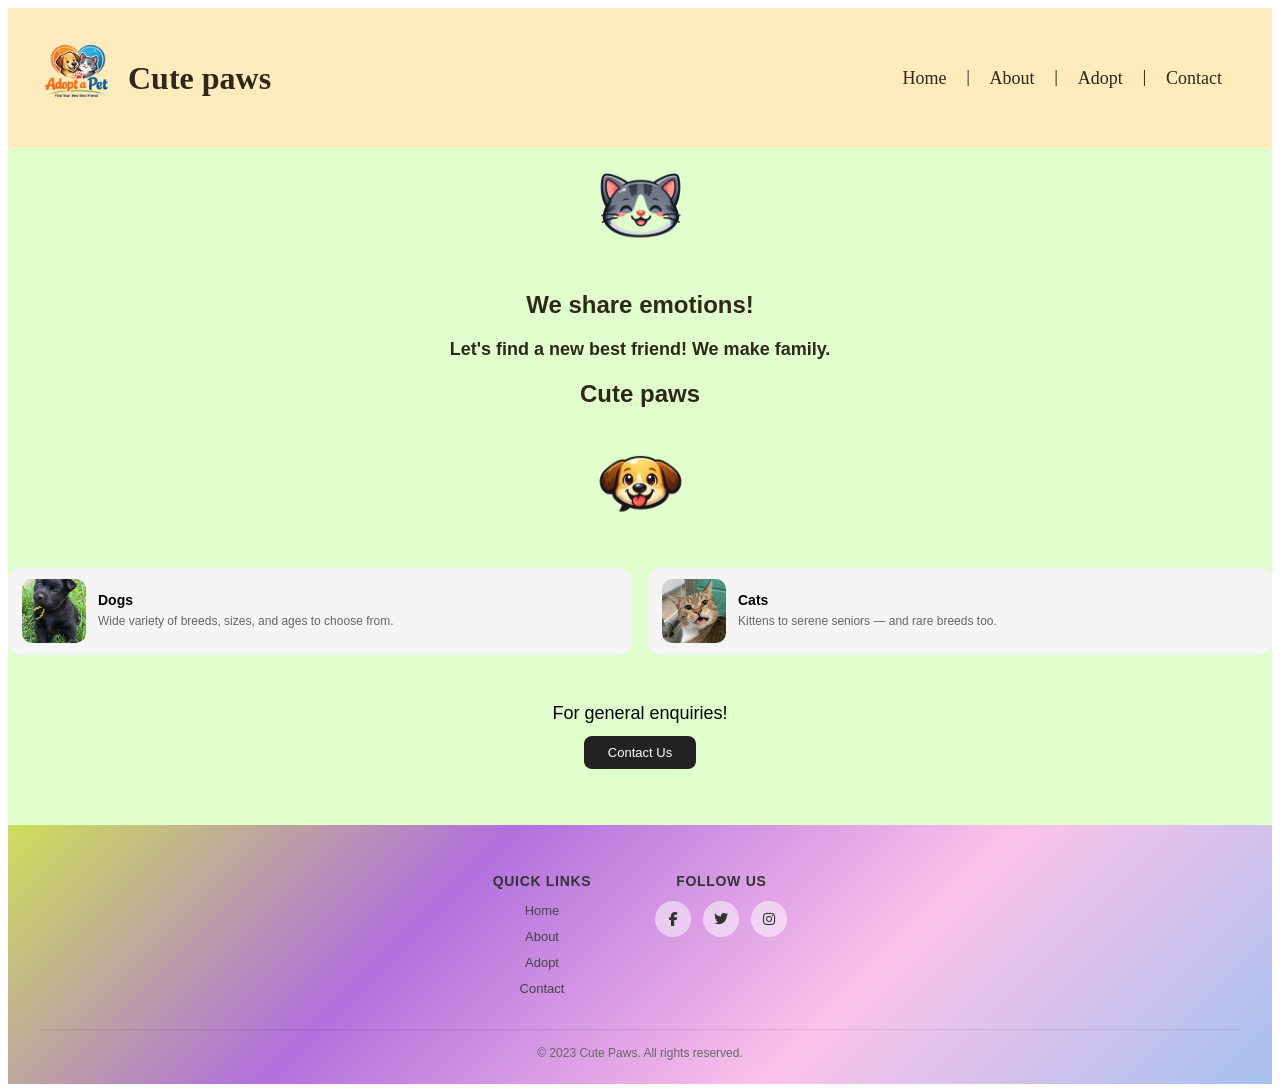
==== index.html @ 9265067a "first and almost final update of this site" ====
<!DOCTYPE html>
<html lang="en">

<head>
    <meta charset="UTF-8">
    <meta name="viewport" content="width=device-width, initial-scale=1.0">
    <title>Cute paws</title>
    <link rel="stylesheet" href="style.css">
    <link rel="stylesheet" href="https://cdnjs.cloudflare.com/ajax/libs/font-awesome/6.5.0/css/all.min.css">
</head>

<body>
    <header class="header"
        style="display: flex; align-items: center; padding: 20px; background-color: var(--third-color);">
        <img class="header-logo" src="logo/logo.png" alt="Cute paws logo" style="width: 100px; height: auto; ">
        <h1 class="header-title" style="color: rgb(47, 39, 26);">Cute paws</h1>

        <nav class="nav-list" style="margin-left: auto; margin-right: 30px;">
            <ul style="list-style: none; display: flex; gap: 20px; margin-left: auto;">
                <li style="text-decoration: none;"><a href="index.html">Home</a></li>|
                <li style="text-decoration: none;"><a href="about.html">About</a></li>|
                <li style="text-decoration: none;"><a href="adopt.html">Adopt</a></li>|
                <li style="text-decoration: none;"><a href="contact.html">Contact</a>
            </ul>
        </nav>
    </header>
    <main class="landing-page">
        <section class="landing-section">
            <img class="landing-image" src="logo/cat.png" alt="Cute paws landing image">
            <h2 class="store-name">We share emotions!</h2>
            <p class="discription" style="color: rgb(47, 39, 26); font-size: 18px; margin-top: 10px;">
                Let's find a new best friend! We make family.
            </p>
            <h1>Cute paws</h1>
            <img class="landing-image" src="logo/dog.png" alt="Cute paws landing image">

        </section>
<section class="landing-section-content">
  <div class="dog">
    <img src="images/pet1.jpg" alt="Dog">
    <div class="card-text">
      <h4>Dogs</h4>
      <p>Wide variety of breeds, sizes, and ages to choose from.</p>
      <!-- <span class="tag">View all →</span> -->
    </div>
  </div>
  <div class="cat">
    <img src="images/pet3.jpg" alt="Cat">
    <div class="card-text">
      <h4>Cats</h4>
      <p>Kittens to serene seniors — and rare breeds too.</p>
      <!-- <span class="tag">View all →</span> -->
    </div>
  </div>
</section>
        <section class="contacts-btn">
            <h3>For general enquiries!</h3>
            <button type="button">Contact Us</button>
        </section>



<footer class="footer">
  <div class="footer-inner">
    <div class="quick">
      <h2>Quick Links</h2>
      <ul>
        <li><a href="index.html">Home</a></li>
        <li><a href="about.html">About</a></li>
        <li><a href="adopt.html">Adopt</a></li>
        <li><a href="contact.html">Contact</a></li>
      </ul>
    </div>
    <div class="social-media">
      <h2>Follow Us</h2>
      <ul>
        <li><a href="#"><i class="fab fa-facebook-f"></i></a></li>
        <li><a href="#"><i class="fab fa-twitter"></i></a></li>
        <li><a href="#"><i class="fab fa-instagram"></i></a></li>
      </ul>
    </div>
  </div>
  <hr class="footer-content-separator">
  <p class="footer-copy">&copy; 2023 Cute Paws. All rights reserved.</p>
</footer>
    </main>
    <script src="script.js"></script>
</body>

</html>
---- style.css ----
:root {
    /* color platte from https://www.shecodes.io/palettes/359#palette */
    --first-color: #e0ffcd;
    --second-color: #fdffcd;
    --third-color: #ffebbb;
    --fourth-color: #ffcab0;
}

/* .first-color {
  background: var(--first-color);
}

.second-color {
  background: var(--second-color);
}

.third-color {
  background: var(--third-color);
}

.fourth-color {
  background: var(--fourth-color);
} */
/* index.html header-section  */
.header .nav-list ul li a {
    text-decoration: none;
    color: rgb(47, 39, 26);
    font-weight: 500;
    font-size: 18px;
}

.header .nav-list ul li a:hover {
    color: rgb(200, 14, 14);
    text-decoration: underline;
    width: 100%;
    /* background-color: var(--second-color); */
    /* Example Google Font for text */
}

/* landing page's css */
.landing-page {
    font-family: 'Poppins', sans-serif;
    /* Example Google Font for text */
    background-color: var(--first-color);
    justify-content: center;
    /* padding: 20px; */
}

.landing-section img {
    width: 123px;
    height: 123px;
    display: block;
    margin: 0 auto;
}

/* cat drifts right → left */
.landing-section img:first-of-type {
    animation: driftLeft 4s ease-in-out infinite alternate;
}

/* dog drifts left → right (opposite) */
.landing-section img:last-of-type {
    animation: driftRight 4s ease-in-out infinite alternate;
}

@keyframes driftLeft {
    from {
        transform: translateX(0);
    }

    to {
        transform: translateX(-18px);
    }
}

@keyframes driftRight {
    from {
        transform: translateX(0);
    }

    to {
        transform: translateX(18px);
    }
}

.landing-section h2,
.landing-section p,
.landing-section h1 {
    justify-content: center;
    text-align: center;
    font-weight: 600;
    color: rgb(47, 39, 26);
}
.landing-section-content {
  display: flex;
  gap: 1rem;
  padding: 1rem 0;
  flex-wrap: wrap;
}

.dog, .cat {
  display: flex;
  align-items: center;
  gap: 12px;
  padding: 12px 14px;
  border-radius: 14px;
  background: #f5f5f5;
  cursor: pointer;
  flex: 1;
  min-width: 220px;
  transition: transform 0.25s ease, box-shadow 0.25s ease;
}

.dog:hover, .cat:hover {
  transform: translateY(-4px);
  box-shadow: 0 10px 24px rgba(0, 0, 0, 0.08);
}

.dog img, .cat img {
  width: 64px;
  height: 64px;
  border-radius: 10px;
  object-fit: cover;
  flex-shrink: 0;
}

.card-text h4 {
  font-size: 14px;
  font-weight: 600;
  margin: 0 0 4px;
}

.card-text p {
  font-size: 12px;
  color: #666;
  margin: 0;
  line-height: 1.5;
}

.card-text .tag {
  display: inline-block;
  margin-top: 6px;
  font-size: 11px;
  font-weight: 500;
  padding: 3px 8px;
  background: #fff;
  border-radius: 20px;
  color: #888;
}
/* Contact bar */
.contacts-btn {
    height: 10vh;
  display: flex;
  flex-direction: column;
  align-items: center;
  gap: 12px;
  padding: 2rem 1rem;
  text-align: center;
}

.contacts-btn h3 {
  font-size: 18px;
  font-weight: 500;
  margin: 0;
}

.contacts-btn button {
  padding: 9px 24px;
  background: #222;
  color: #fff;
  border: none;
  border-radius: 8px;
  font-size: 13px;
  font-weight: 500;
  cursor: pointer;
  transition: opacity 0.2s ease, transform 0.15s ease;
}

.contacts-btn button:hover {
  opacity: 0.82;
  transform: translateY(-2px);
}

.contacts-btn button:active {
  transform: scale(0.97);
}
/* about-section */
.about-section {
    font-family: 'Poppins', sans-serif;
    /* Example Google Font for text */
    /* background-color: var(--second-color); */
    justify-content: center;
    padding: 20px;
}

.about-section h1 {
    justify-content: center;
    text-align: center;
    font-weight: 600;
    color: rgb(47, 39, 26);
}

.about-section h3 {
    justify-content: center;
    /* border-bottom: 2px solid rgb(47, 39, 26); */
    /* border-width: 2px; */
    text-align: center;
    font-family: 'Poppins', sans-serif;
    font-weight: 500;
    color: rgb(47, 39, 26);
}

.about-section p {
    justify-content: center;
    margin-left: 18%;
    text-align: center;
    font-family: 'Poppins', sans-serif;
    color: rgb(47, 39, 26);
    width: 70%;
}

.about-section .text {
    justify-content: center;
    margin-left: 18%;
    text-align: center;
    font-family: 'Poppins', sans-serif;
    color: rgb(47, 39, 26);
    width: 70%;
}

.about-section .contact-btn {
    text-decoration: uppercase;
    font-weight: bold;
    font-size: 18px;
    line-height: 1.6;
}

/* adopt-section */
/* derived from https://uiverse.io/cards */
.card-pet {
    display: grid;
    /* border: 2px solid black; */
    grid-template-columns: repeat(3, 1fr);
    gap: 1.5rem;
    padding: 1rem;
}

.card {
    display: flex;
    box-sizing: border-box;
    /* flex-direction: column; */
    border-radius: 12px;
    overflow: hidden;
    justify-content: center;
    box-shadow: 0 4px 12px rgba(0, 0, 0, 0.1);
    flex-direction: column;
    border-radius: 12px;
    overflow: hidden;
}

.card img {
    width: 100%;
    border-radius: 12px 12px 0 0;
    aspect-ratio: 1 / 1;
    object-fit: cover;
    display: block;
    margin: 0;
    /* remove inline margin-top */
}

.card h3 {
    font-size: 16px;
    font-weight: 500;
    margin: 12px 14px 4px;
}

.card p {
    font-size: 13px;
    color: #666;
    margin: 0 14px 4px;
}

.card button {
    width: 120px;

    margin: 12px 14px 14px;
    padding: 8px 0;
    background: transparent;
    border: 1px solid #ddd;
    border-radius: 8px;
    font-size: 13px;
    cursor: pointer;
}

.card button:hover {
    background: #f5f5f5;
}



/* contact-section */
/* contact-section derived from https://formbold.com/templates/address-form-template */
.contact-page {
    font-family: 'Poppins', sans-serif;
    /* Example Google Font for text */
    background-color: var(--fourth-color);
    justify-content: center;
    padding: 20px;
}

.contact-page .contact-text {
    max-width: 600px;
    margin: 0 auto;
    text-align: center;
    color: #333;

}

.contact-page h1 {
    font-size: 36px;
    margin-bottom: 20px;

}

.contact-page .cnt-btn {
    text-decoration: uppercase;
    font-weight: bold;
    font-size: 18px;
    line-height: 1.6;
    margin-bottom: 20px;
}

.contact-page .form {
    height: 70vh
}

.contact-page .cnt-btn button:hover {
    background-color: var(--third-color);
}

.form {
    background: var(--fourth-color);
    padding: 30px;
    border-radius: 15px;
    max-width: 600px;
    margin: 40px auto;
    box-shadow: 0 8px 20px rgba(0, 0, 0.05, 0.2);
    color: #fff;
    font-family: 'Poppins', sans-serif;
}

.form form {
    display: flex;
    flex-direction: column;
    gap: 15px;
}

.form label {
    font-weight: 600;
    margin-bottom: 5px;
}

.form input,
.form select,
.form textarea {
    /* padding: 12px; */
    border: none;
    border-radius: 8px;
    font-size: 14px;
    font-family: inherit;
    outline: none;
    transition: box-shadow 0.3s, transform 0.2s;
}

.form input:focus,
.form select:focus,
.form textarea:focus {
    box-shadow: 0 0 8px rgba(255, 255, 255, 0.8);
    transform: scale(1.02);
}

.form textarea {
    min-height: 100px;
    resize: vertical;
}

.form button {
    background: #fff;
    color: #333;
    font-weight: bold;
    padding: 12px;
    border: none;
    border-radius: 8px;
    cursor: pointer;
    transition: background 0.3s, transform 0.2s;
}

.form button:hover {
    background: #0077ff;
    color: #fff;
    transform: scale(1.05);
}




/* footer-section */
.footer {
  font-family: 'Poppins', sans-serif;
  background: linear-gradient(135deg, #cddf5a, #b170dd, #fbc2eb, #a6c1ee);
  padding: 3rem 2rem 1.5rem;
  text-align: center;
}

.footer-inner {
  display: flex;
  justify-content: center;
  gap: 4rem;
  flex-wrap: wrap;
  margin-bottom: 2rem;
}

.footer h2 {
  font-size: 14px;
  font-weight: 600;
  color: #333;
  margin: 0 0 12px;
  text-transform: uppercase;
  letter-spacing: 0.05em;
}

.quick ul {
  list-style: none;
  padding: 0;
  margin: 0;
  display: flex;
  flex-direction: column;
  gap: 8px;
}

.quick ul li a {
  text-decoration: none;
  font-size: 13px;
  color: #444;
  transition: color 0.2s ease;
}

.quick ul li a:hover { color: #000; }

.social-media ul {
  list-style: none;
  padding: 0;
  margin: 0;
  display: flex;
  gap: 12px;
  justify-content: center;
}

.social-media ul li a {
  width: 36px;
  height: 36px;
  border-radius: 50%;
  background: rgba(255, 255, 255, 0.5);
  display: flex;
  align-items: center;
  justify-content: center;
  color: #333;
  font-size: 14px;
  text-decoration: none;
  transition: background 0.2s ease, transform 0.2s ease;
}

.social-media ul li a:hover {
  background: rgba(255, 255, 255, 0.85);
  transform: translateY(-2px);
}

.footer-content-separator {
  border: none;
  border-top: 1px solid rgba(0, 0, 0, 0.08);
  margin: 0 0 1rem;
}

.footer-copy {
  font-size: 12px;
  color: #666;
  margin: 0;
}
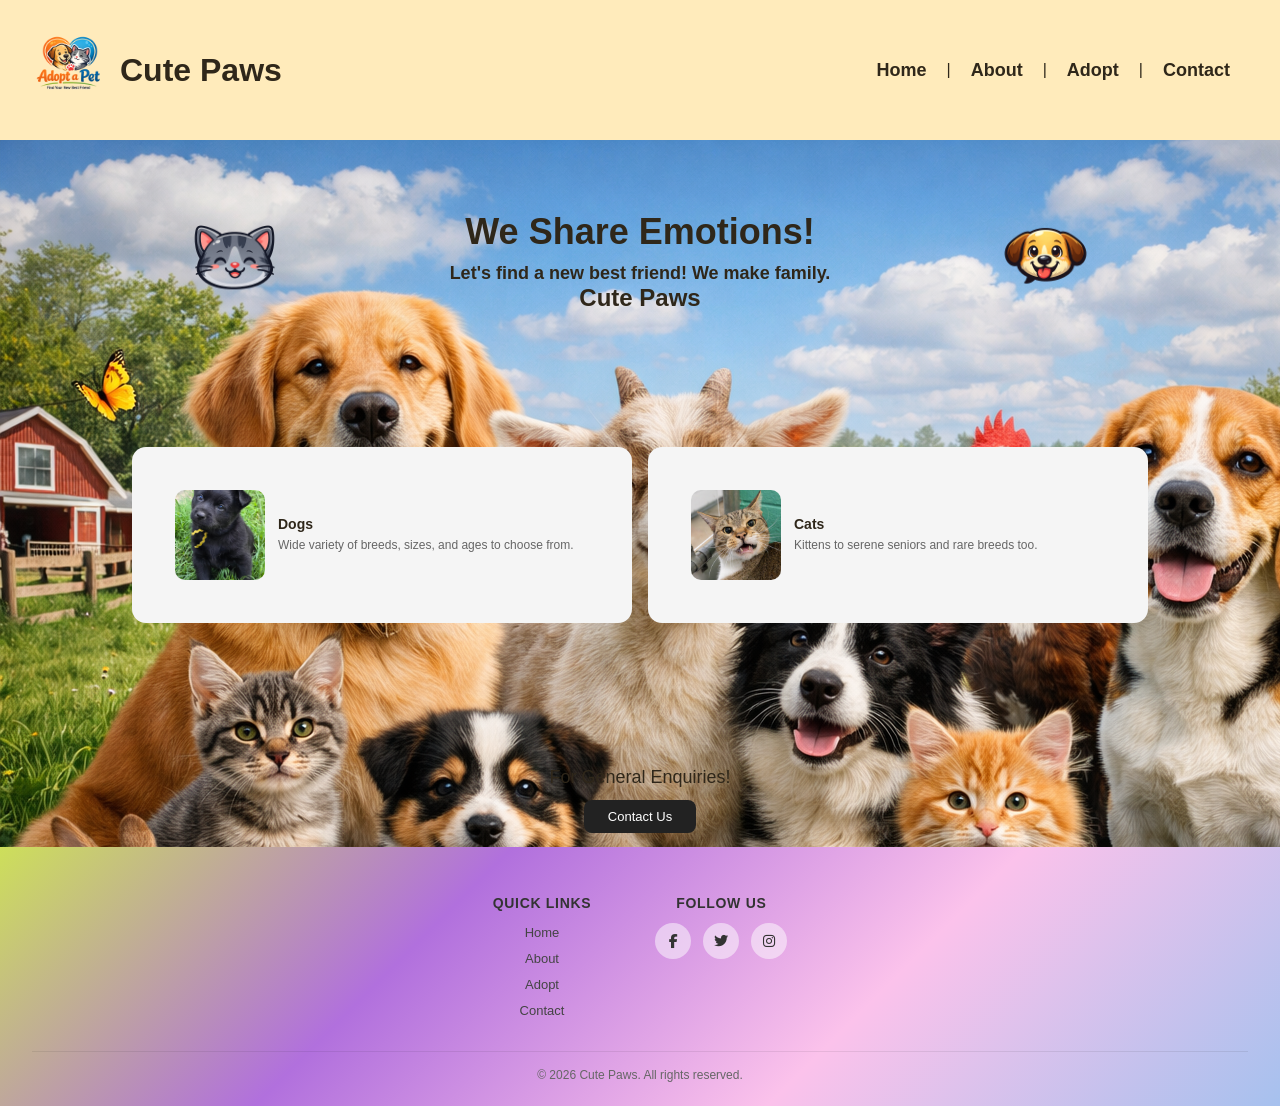
==== commit b920f03b: "new design optained" ====
--- a/index.html
+++ b/index.html
@@ -4,87 +4,164 @@
 <head>
     <meta charset="UTF-8">
     <meta name="viewport" content="width=device-width, initial-scale=1.0">
-    <title>Cute paws</title>
+
+    <title>Cute Paws</title>
+
     <link rel="stylesheet" href="style.css">
+
     <link rel="stylesheet" href="https://cdnjs.cloudflare.com/ajax/libs/font-awesome/6.5.0/css/all.min.css">
 </head>
 
 <body>
-    <header class="header"
-        style="display: flex; align-items: center; padding: 20px; background-color: var(--third-color);">
-        <img class="header-logo" src="logo/logo.png" alt="Cute paws logo" style="width: 100px; height: auto; ">
-        <h1 class="header-title" style="color: rgb(47, 39, 26);">Cute paws</h1>
 
-        <nav class="nav-list" style="margin-left: auto; margin-right: 30px;">
-            <ul style="list-style: none; display: flex; gap: 20px; margin-left: auto;">
-                <li style="text-decoration: none;"><a href="index.html">Home</a></li>|
-                <li style="text-decoration: none;"><a href="about.html">About</a></li>|
-                <li style="text-decoration: none;"><a href="adopt.html">Adopt</a></li>|
-                <li style="text-decoration: none;"><a href="contact.html">Contact</a>
+    <!-- Header -->
+    <header class="header">
+
+        <img class="header-logo" src="logo/logo.png" alt="Cute Paws Logo">
+
+        <h1 class="header-title">Cute Paws</h1>
+
+        <nav class="nav-list">
+            <ul>
+                <li><a href="index.html">Home</a></li>
+                <li>|</li>
+
+                <li><a href="about.html">About</a></li>
+                <li>|</li>
+
+                <li><a href="adopt.html">Adopt</a></li>
+                <li>|</li>
+
+                <li><a href="contact.html">Contact</a></li>
             </ul>
         </nav>
+
     </header>
+
+    <!-- Main Section -->
     <main class="landing-page">
+
+        <!-- Hero Section -->
         <section class="landing-section">
-            <img class="landing-image" src="logo/cat.png" alt="Cute paws landing image">
-            <h2 class="store-name">We share emotions!</h2>
-            <p class="discription" style="color: rgb(47, 39, 26); font-size: 18px; margin-top: 10px;">
-                Let's find a new best friend! We make family.
-            </p>
-            <h1>Cute paws</h1>
-            <img class="landing-image" src="logo/dog.png" alt="Cute paws landing image">
+
+            <img class="landing-image" src="logo/cat.png" alt="Cute Cat">
+
+            <div class="hero-text">
+                <h2 class="store-name">We Share Emotions!</h2>
+
+                <p class="description">
+                    Let's find a new best friend! We make family.
+                </p>
+
+                <h1>Cute Paws</h1>
+            </div>
+
+            <img class="landing-image" src="logo/dog.png" alt="Cute Dog">
 
         </section>
-<section class="landing-section-content">
-  <div class="dog">
-    <img src="images/pet1.jpg" alt="Dog">
-    <div class="card-text">
-      <h4>Dogs</h4>
-      <p>Wide variety of breeds, sizes, and ages to choose from.</p>
-      <!-- <span class="tag">View all →</span> -->
-    </div>
-  </div>
-  <div class="cat">
-    <img src="images/pet3.jpg" alt="Cat">
-    <div class="card-text">
-      <h4>Cats</h4>
-      <p>Kittens to serene seniors — and rare breeds too.</p>
-      <!-- <span class="tag">View all →</span> -->
-    </div>
-  </div>
-</section>
-        <section class="contacts-btn">
-            <h3>For general enquiries!</h3>
-            <button type="button">Contact Us</button>
+        <!-- <aside class="aside-right">
+            <img src="images/lndpge.png" alt="buy new device">
+
+        </aside> -->
+
+        <!-- Pet Cards -->
+        <section class="landing-section-content">
+
+            <div class="dog">
+
+                <img src="images/pet1.jpg" alt="Dog">
+
+                <div class="card-text">
+                    <h4>Dogs</h4>
+
+                    <p>
+                        Wide variety of breeds, sizes, and ages to choose from.
+                    </p>
+                </div>
+
+            </div>
+
+            <div class="cat">
+
+                <img src="images/pet3.jpg" alt="Cat">
+
+                <div class="card-text">
+                    <h4>Cats</h4>
+
+                    <p>
+                        Kittens to serene seniors and rare breeds too.
+                    </p>
+                </div>
+
+            </div>
+
         </section>
 
+        <!-- Contact Button -->
+        <section class="contacts-btn">
 
+            <h3>For General Enquiries!</h3>
 
-<footer class="footer">
-  <div class="footer-inner">
-    <div class="quick">
-      <h2>Quick Links</h2>
-      <ul>
-        <li><a href="index.html">Home</a></li>
-        <li><a href="about.html">About</a></li>
-        <li><a href="adopt.html">Adopt</a></li>
-        <li><a href="contact.html">Contact</a></li>
-      </ul>
-    </div>
-    <div class="social-media">
-      <h2>Follow Us</h2>
-      <ul>
-        <li><a href="#"><i class="fab fa-facebook-f"></i></a></li>
-        <li><a href="#"><i class="fab fa-twitter"></i></a></li>
-        <li><a href="#"><i class="fab fa-instagram"></i></a></li>
-      </ul>
-    </div>
-  </div>
-  <hr class="footer-content-separator">
-  <p class="footer-copy">&copy; 2023 Cute Paws. All rights reserved.</p>
-</footer>
+            <button type="button">Contact Us</button>
+
+        </section>
+
     </main>
+
+    <!-- Footer -->
+    <footer class="footer">
+
+        <div class="footer-inner">
+
+            <div class="quick">
+                <h2>Quick Links</h2>
+
+                <ul>
+                    <li><a href="index.html">Home</a></li>
+                    <li><a href="about.html">About</a></li>
+                    <li><a href="adopt.html">Adopt</a></li>
+                    <li><a href="contact.html">Contact</a></li>
+                </ul>
+            </div>
+
+            <div class="social-media">
+
+                <h2>Follow Us</h2>
+
+                <ul>
+                    <li>
+                        <a href="#">
+                            <i class="fab fa-facebook-f"></i>
+                        </a>
+                    </li>
+
+                    <li>
+                        <a href="#">
+                            <i class="fab fa-twitter"></i>
+                        </a>
+                    </li>
+
+                    <li>
+                        <a href="#">
+                            <i class="fab fa-instagram"></i>
+                        </a>
+                    </li>
+                </ul>
+
+            </div>
+
+        </div>
+
+        <hr class="footer-content-separator">
+
+        <p class="footer-copy">
+            &copy; 2026 Cute Paws. All rights reserved.
+        </p>
+
+    </footer>
+
     <script src="script.js"></script>
+
 </body>
 
 </html>
--- a/style.css
+++ b/style.css
@@ -1,124 +1,181 @@
 :root {
-    /* color platte from https://www.shecodes.io/palettes/359#palette */
-    --first-color: #e0ffcd;
-    --second-color: #fdffcd;
-    --third-color: #ffebbb;
-    --fourth-color: #ffcab0;
-}
-
-/* .first-color {
-  background: var(--first-color);
-}
-
-.second-color {
-  background: var(--second-color);
-}
-
-.third-color {
-  background: var(--third-color);
-}
-
-.fourth-color {
-  background: var(--fourth-color);
-} */
-/* index.html header-section  */
-.header .nav-list ul li a {
-    text-decoration: none;
-    color: rgb(47, 39, 26);
-    font-weight: 500;
-    font-size: 18px;
-}
-
-.header .nav-list ul li a:hover {
-    color: rgb(200, 14, 14);
-    text-decoration: underline;
-    width: 100%;
-    /* background-color: var(--second-color); */
-    /* Example Google Font for text */
-}
-
-/* landing page's css */
+  /* color platte from https://www.shecodes.io/palettes/359#palette */
+  --first-color: #e0ffcd;
+  --second-color: #fdffcd;
+  --third-color: #ffebbb;
+  --fourth-color: #ffcab0;
+
+  --primary-color: #f8f6ef;
+  --secondary-color: #f1e3c6;
+
+  --text-color: rgb(47, 39, 26);
+}
+
+* {
+  margin: 0;
+  padding: 0;
+  box-sizing: border-box;
+}
+
+body {
+  font-family: Arial, sans-serif;
+  background-color: var(--primary-color);
+  color: var(--text-color);
+}
+
+/* ================= HEADER ================= */
+
+.header {
+  display: flex;
+  align-items: center;
+  position: sticky;
+  top: 0;
+  z-index: 10000;
+  padding: 20px;
+  background-color: var(--third-color);
+}
+
+.header-logo {
+  width: 100px;
+  height: auto;
+}
+
+.header-title {
+  color: var(--text-color);
+}
+
+.nav-list {
+  margin-left: auto;
+  margin-right: 30px;
+}
+
+.nav-list ul {
+  display: flex;
+  list-style: none;
+  gap: 20px;
+  align-items: center;
+}
+
+.nav-list a {
+  text-decoration: none;
+  color: var(--text-color);
+  font-weight: 600;
+  font-size: 18px;
+}
+
+.nav-list a:hover {
+  color: rgb(200, 14, 14);
+  text-decoration: underline;
+}
+
+/* ================= LANDING PAGE ================= */
+
 .landing-page {
-    font-family: 'Poppins', sans-serif;
-    /* Example Google Font for text */
-    background-color: var(--first-color);
-    justify-content: center;
-    /* padding: 20px; */
+  background-image: url(images/background.png);
+  background-position: sticky;
+  background-repeat: no-repeat;
+  font-family: 'Poppins', sans-serif;
+  background-color: var(--first-color);
+  justify-content: center;
+}
+
+.landing-section {
+  display: flex;
+  justify-content: center;
+  align-items: center;
+  gap: 40px;
+  padding: 60px;
+  text-align: center;
 }
 
 .landing-section img {
-    width: 123px;
-    height: 123px;
-    display: block;
-    margin: 0 auto;
-}
-
-/* cat drifts right → left */
+  width: 123px;
+  height: 123px;
+  /* display: block; */
+  margin: 0 auto;
+}
+
 .landing-section img:first-of-type {
-    animation: driftLeft 4s ease-in-out infinite alternate;
-}
-
-/* dog drifts left → right (opposite) */
+  animation: driftLeft 4s ease-in-out infinite alternate;
+}
+
 .landing-section img:last-of-type {
-    animation: driftRight 4s ease-in-out infinite alternate;
+  animation: driftRight 4s ease-in-out infinite alternate;
 }
 
 @keyframes driftLeft {
-    from {
-        transform: translateX(0);
-    }
-
-    to {
-        transform: translateX(-18px);
-    }
+  from {
+      transform: translateX(0);
+  }
+
+  to {
+      transform: translateX(-18px);
+  }
 }
 
 @keyframes driftRight {
-    from {
-        transform: translateX(0);
-    }
-
-    to {
-        transform: translateX(18px);
-    }
-}
-
+  from {
+      transform: translateX(0);
+  }
+
+  to {
+      transform: translateX(18px);
+  }
+}
+
+.landing-section h1,
 .landing-section h2,
-.landing-section p,
-.landing-section h1 {
-    justify-content: center;
-    text-align: center;
-    font-weight: 600;
-    color: rgb(47, 39, 26);
-}
+.landing-section p {
+  text-align: center;
+  font-weight: 600;
+  color: var(--text-color);
+}
+
+.store-name {
+  font-size: 36px;
+}
+
+.description {
+  font-size: 18px;
+  margin-top: 10px;
+}
+
+/* ================= LANDING CARDS ================= */
+
 .landing-section-content {
   display: flex;
   gap: 1rem;
-  padding: 1rem 0;
+  padding: 4rem 0;
   flex-wrap: wrap;
-}
-
-.dog, .cat {
+  justify-content: center;
+}
+
+.dog,
+.cat {
   display: flex;
   align-items: center;
-  gap: 12px;
-  padding: 12px 14px;
+  gap: 13px;
+  padding: 43px;
+  /* padding: 12px 14px; */
   border-radius: 14px;
   background: #f5f5f5;
   cursor: pointer;
-  flex: 1;
+  /* flex: 1; */
+  width: 500px;
   min-width: 220px;
   transition: transform 0.25s ease, box-shadow 0.25s ease;
 }
 
-.dog:hover, .cat:hover {
+.dog:hover,
+.cat:hover {
   transform: translateY(-4px);
   box-shadow: 0 10px 24px rgba(0, 0, 0, 0.08);
 }
 
-.dog img, .cat img {
-  width: 64px;
-  height: 64px;
+.dog img,
+.cat img {
+  width: 90px;
+  height: 90px;
   border-radius: 10px;
   object-fit: cover;
   flex-shrink: 0;
@@ -127,13 +184,12 @@
 .card-text h4 {
   font-size: 14px;
   font-weight: 600;
-  margin: 0 0 4px;
+  margin-bottom: 4px;
 }
 
 .card-text p {
   font-size: 12px;
   color: #666;
-  margin: 0;
   line-height: 1.5;
 }
 
@@ -147,21 +203,22 @@
   border-radius: 20px;
   color: #888;
 }
-/* Contact bar */
+
+/* ================= CONTACT BUTTON ================= */
+
 .contacts-btn {
-    height: 10vh;
+  height: 10vh;
   display: flex;
   flex-direction: column;
   align-items: center;
   gap: 12px;
-  padding: 2rem 1rem;
+  padding: 5rem;
   text-align: center;
 }
 
 .contacts-btn h3 {
   font-size: 18px;
   font-weight: 500;
-  margin: 0;
 }
 
 .contacts-btn button {
@@ -184,227 +241,240 @@
 .contacts-btn button:active {
   transform: scale(0.97);
 }
-/* about-section */
+
+/* ================= ABOUT PAGE ================= */
+
 .about-section {
-    font-family: 'Poppins', sans-serif;
-    /* Example Google Font for text */
-    /* background-color: var(--second-color); */
-    justify-content: center;
-    padding: 20px;
+  font-family: 'Poppins', sans-serif;
+  justify-content: center;
+  padding: 20px;
+}
+
+.about-section h1,
+.about-section h3 {
+  text-align: center;
+  color: var(--text-color);
 }
 
 .about-section h1 {
-    justify-content: center;
-    text-align: center;
-    font-weight: 600;
-    color: rgb(47, 39, 26);
+  font-weight: 600;
 }
 
 .about-section h3 {
-    justify-content: center;
-    /* border-bottom: 2px solid rgb(47, 39, 26); */
-    /* border-width: 2px; */
-    text-align: center;
-    font-family: 'Poppins', sans-serif;
-    font-weight: 500;
-    color: rgb(47, 39, 26);
-}
-
-.about-section p {
-    justify-content: center;
-    margin-left: 18%;
-    text-align: center;
-    font-family: 'Poppins', sans-serif;
-    color: rgb(47, 39, 26);
-    width: 70%;
-}
-
+  font-weight: 500;
+}
+
+.about-section p,
 .about-section .text {
-    justify-content: center;
-    margin-left: 18%;
-    text-align: center;
-    font-family: 'Poppins', sans-serif;
-    color: rgb(47, 39, 26);
-    width: 70%;
+  margin-left: 18%;
+  text-align: center;
+  width: 70%;
+  color: var(--text-color);
+  line-height: 1.7;
 }
 
 .about-section .contact-btn {
-    text-decoration: uppercase;
-    font-weight: bold;
-    font-size: 18px;
-    line-height: 1.6;
-}
-
-/* adopt-section */
-/* derived from https://uiverse.io/cards */
+  font-weight: bold;
+  font-size: 18px;
+  line-height: 1.6;
+}
+
+/* ================= ADOPT PAGE ================= */
+
+.intro {
+  text-align: center;
+  padding: 50px;
+  color: var(--text-color);
+}
+
+.intro h1 {
+  margin-bottom: 15px;
+}
+
 .card-pet {
-    display: grid;
-    /* border: 2px solid black; */
-    grid-template-columns: repeat(3, 1fr);
-    gap: 1.5rem;
-    padding: 1rem;
+  display: grid;
+  grid-template-columns: repeat(3, 1fr);
+  gap: 1.5rem;
+  padding: 1rem;
 }
 
 .card {
-    display: flex;
-    box-sizing: border-box;
-    /* flex-direction: column; */
-    border-radius: 12px;
-    overflow: hidden;
-    justify-content: center;
-    box-shadow: 0 4px 12px rgba(0, 0, 0, 0.1);
-    flex-direction: column;
-    border-radius: 12px;
-    overflow: hidden;
+  display: flex;
+  flex-direction: column;
+  border-radius: 12px;
+  overflow: hidden;
+  background-color: white;
+  box-shadow: 0 4px 12px rgba(0, 0, 0, 0.1);
+  transition: 0.3s;
+}
+
+.card:hover {
+  transform: translateY(-5px);
 }
 
 .card img {
-    width: 100%;
-    border-radius: 12px 12px 0 0;
-    aspect-ratio: 1 / 1;
-    object-fit: cover;
-    display: block;
-    margin: 0;
-    /* remove inline margin-top */
+  width: 100%;
+  aspect-ratio: 1 / 1;
+  object-fit: cover;
+  display: block;
 }
 
 .card h3 {
-    font-size: 16px;
-    font-weight: 500;
-    margin: 12px 14px 4px;
+  font-size: 16px;
+  font-weight: 500;
+  margin: 12px 14px 4px;
+  color: var(--text-color);
 }
 
 .card p {
-    font-size: 13px;
-    color: #666;
-    margin: 0 14px 4px;
+  font-size: 13px;
+  color: #666;
+  margin: 0 14px 4px;
 }
 
 .card button {
-    width: 120px;
-
-    margin: 12px 14px 14px;
-    padding: 8px 0;
-    background: transparent;
-    border: 1px solid #ddd;
-    border-radius: 8px;
-    font-size: 13px;
-    cursor: pointer;
+  width: 120px;
+  margin: 12px 14px 14px;
+  padding: 8px 0;
+  background: transparent;
+  border: 1px solid #ddd;
+  border-radius: 8px;
+  font-size: 13px;
+  cursor: pointer;
+  transition: 0.3s;
 }
 
 .card button:hover {
-    background: #f5f5f5;
-}
-
-
-
-/* contact-section */
-/* contact-section derived from https://formbold.com/templates/address-form-template */
+  background: #f5f5f5;
+}
+
+/* ================= CONTACT PAGE ================= */
+
 .contact-page {
-    font-family: 'Poppins', sans-serif;
-    /* Example Google Font for text */
-    background-color: var(--fourth-color);
-    justify-content: center;
-    padding: 20px;
+  font-family: 'Poppins', sans-serif;
+  background-color: var(--fourth-color);
+  padding: 20px;
 }
 
 .contact-page .contact-text {
-    max-width: 600px;
-    margin: 0 auto;
-    text-align: center;
-    color: #333;
-
+  max-width: 600px;
+  margin: 0 auto;
+  text-align: center;
+  color: #333;
 }
 
 .contact-page h1 {
-    font-size: 36px;
-    margin-bottom: 20px;
-
+  font-size: 36px;
+  margin-bottom: 20px;
 }
 
 .contact-page .cnt-btn {
-    text-decoration: uppercase;
-    font-weight: bold;
-    font-size: 18px;
-    line-height: 1.6;
-    margin-bottom: 20px;
-}
-
-.contact-page .form {
-    height: 70vh
-}
-
-.contact-page .cnt-btn button:hover {
-    background-color: var(--third-color);
-}
-
-.form {
-    background: var(--fourth-color);
-    padding: 30px;
-    border-radius: 15px;
-    max-width: 600px;
-    margin: 40px auto;
-    box-shadow: 0 8px 20px rgba(0, 0, 0.05, 0.2);
-    color: #fff;
-    font-family: 'Poppins', sans-serif;
-}
-
-.form form {
-    display: flex;
-    flex-direction: column;
-    gap: 15px;
-}
-
-.form label {
-    font-weight: 600;
-    margin-bottom: 5px;
-}
-
-.form input,
-.form select,
-.form textarea {
-    /* padding: 12px; */
-    border: none;
-    border-radius: 8px;
-    font-size: 14px;
-    font-family: inherit;
-    outline: none;
-    transition: box-shadow 0.3s, transform 0.2s;
-}
-
-.form input:focus,
-.form select:focus,
-.form textarea:focus {
-    box-shadow: 0 0 8px rgba(255, 255, 255, 0.8);
-    transform: scale(1.02);
-}
-
-.form textarea {
-    min-height: 100px;
-    resize: vertical;
-}
-
-.form button {
-    background: #fff;
-    color: #333;
-    font-weight: bold;
-    padding: 12px;
-    border: none;
-    border-radius: 8px;
-    cursor: pointer;
-    transition: background 0.3s, transform 0.2s;
-}
-
-.form button:hover {
-    background: #0077ff;
-    color: #fff;
-    transform: scale(1.05);
-}
-
-
-
-
-/* footer-section */
+  text-transform: uppercase;
+  font-weight: bold;
+  font-size: 18px;
+  line-height: 1.6;
+  margin-bottom: 20px;
+}
+
+.main-center {
+  display: flex;
+  align-items: center;
+  justify-content: center;
+  min-height: 100vh;
+  padding: 2rem;
+}
+
+.form-container {
+  margin: 0 auto;
+  max-width: 570px;
+  width: 100%;
+  background: white;
+  padding: 2.5rem;
+  border-radius: 12px;
+  box-shadow: 0 10px 15px -3px rgba(0, 0, 0, 0.1),
+      0 4px 6px -4px rgba(0, 0, 0, 0.1);
+}
+
+.form-title {
+  font-size: 30px;
+  font-weight: 700;
+  color: #111827;
+  margin-bottom: 8px;
+  text-align: center;
+}
+
+.form-desc {
+  color: #6b7280;
+  margin-bottom: 32px;
+  font-size: 14px;
+  text-align: center;
+  line-height: 1.5;
+}
+
+.form-label {
+  display: block;
+  margin-bottom: 8px;
+  font-size: 14px;
+  font-weight: 600;
+  color: #374151;
+}
+
+.form-input,
+.form-select {
+  width: 100%;
+  padding: 14px 20px;
+  border: 1px solid #d1d5db;
+  border-radius: 8px;
+  background: #ffffff;
+  font-weight: 500;
+  font-size: 16px;
+  color: #111827;
+  outline: none;
+  margin-bottom: 20px;
+  transition: 0.3s;
+}
+
+.form-input:focus,
+.form-select:focus {
+  border-color: #6a64f1;
+  box-shadow: 0 0 0 3px rgba(106, 100, 241, 0.2);
+}
+
+.form-checkbox-row {
+  display: flex;
+  align-items: flex-start;
+  gap: 12px;
+  margin-top: 24px;
+  margin-bottom: 24px;
+}
+
+.form-checkbox {
+  margin-top: 2px;
+  height: 20px;
+  width: 20px;
+  cursor: pointer;
+}
+
+.form-btn {
+  width: 100%;
+  font-size: 16px;
+  border-radius: 8px;
+  padding: 14px 24px;
+  border: none;
+  font-weight: 600;
+  background-color: #6a64f1;
+  color: white;
+  cursor: pointer;
+  margin-top: 24px;
+  transition: 0.3s;
+}
+
+.form-btn:hover {
+  background-color: #5a54d1;
+}
+
+/* ================= FOOTER ================= */
+
 .footer {
   font-family: 'Poppins', sans-serif;
   background: linear-gradient(135deg, #cddf5a, #b170dd, #fbc2eb, #a6c1ee);
@@ -424,15 +494,17 @@
   font-size: 14px;
   font-weight: 600;
   color: #333;
-  margin: 0 0 12px;
+  margin-bottom: 12px;
   text-transform: uppercase;
   letter-spacing: 0.05em;
 }
 
+.quick ul,
+.social-media ul {
+  list-style: none;
+}
+
 .quick ul {
-  list-style: none;
-  padding: 0;
-  margin: 0;
   display: flex;
   flex-direction: column;
   gap: 8px;
@@ -445,12 +517,11 @@
   transition: color 0.2s ease;
 }
 
-.quick ul li a:hover { color: #000; }
+.quick ul li a:hover {
+  color: #000;
+}
 
 .social-media ul {
-  list-style: none;
-  padding: 0;
-  margin: 0;
   display: flex;
   gap: 12px;
   justify-content: center;
@@ -484,5 +555,47 @@
 .footer-copy {
   font-size: 12px;
   color: #666;
-  margin: 0;
+}
+
+/* ================= RESPONSIVE ================= */
+
+@media (max-width: 768px) {
+
+  .header {
+      flex-direction: column;
+      text-align: center;
+  }
+
+  .nav-list {
+      margin: 20px 0 0;
+  }
+
+  .nav-list ul {
+      flex-direction: column;
+      gap: 10px;
+  }
+
+  .footer-inner {
+      flex-direction: column;
+      gap: 30px;
+  }
+
+  .card-pet {
+      grid-template-columns: 1fr;
+  }
+}
+
+@media (max-width: 600px) {
+
+  .main-center {
+      padding: 1rem;
+  }
+
+  .form-container {
+      padding: 1.5rem;
+  }
+
+  .form-title {
+      font-size: 24px;
+  }
 }
